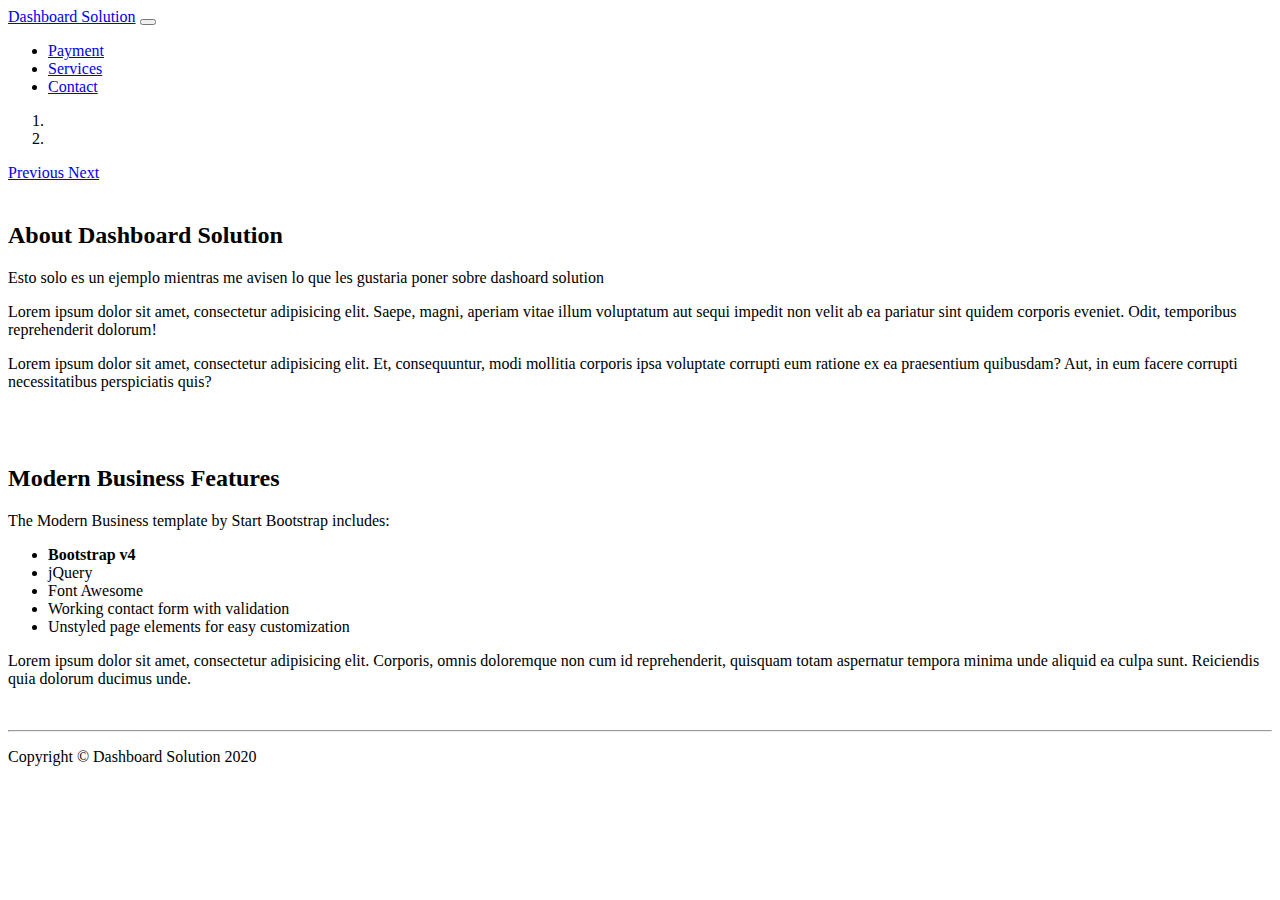
==== index.html @ 203d54cf "Add files via upload" ====
<!DOCTYPE html>
<html lang="en">

<head>
  
  <meta charset="utf-8">
  <meta name="viewport" content="width=device-width, initial-scale=1, shrink-to-fit=no">
  <meta name="description" content="">
  <meta name="author" content="">

  <title>Modern Business - Start Bootstrap Template</title>

  <!-- Bootstrap core CSS -->
  <link href="vendor/bootstrap/css/bootstrap.min.css" rel="stylesheet">

  <!-- Custom styles for this template -->
  <link href="css/modern-business.css" rel="stylesheet">


</head>

<body>

  <!-- Navigation -->
  <nav   class="navbar fixed-top navbar-expand-lg navbar-dark navColor fixed-top">
    <div id="test" class="container">
      <a class="navbar-brand nameStyle" href="index.html">Dashboard Solution</a>
      <button class="navbar-toggler navbar-toggler-right" type="button" data-toggle="collapse" data-target="#navbarResponsive" aria-controls="navbarResponsive" aria-expanded="false" aria-label="Toggle navigation">
        <span class="navbar-toggler-icon"></span>
      </button>
      <div class="collapse navbar-collapse" id="navbarResponsive">
        <ul class="navbar-nav ml-auto">
          <li class="nav-item">
            <a class="nav-link" href="about.html">Payment</a>
          </li>
          <li class="nav-item">
            <a class="nav-link" href="services.html">Services</a>
          </li>
          <li class="nav-item">
            <a class="nav-link" href="contact.html">Contact</a>
          </li>
        </ul>
      </div>
    </div>
  </nav>

  <header>
    
    <div id="carouselExampleIndicators" class="carousel slide  " data-ride="carousel">
      <ol class="carousel-indicators">
        <li data-target="#carouselExampleIndicators" data-slide-to="0" class="active"></li>
        <li data-target="#carouselExampleIndicators" data-slide-to="1"></li>
        <!--<li data-target="#carouselExampleIndicators" data-slide-to="2"></li>-->
      </ol>
      <div class="carousel-inner " role="listbox" style="background-color: #1a1a1a">
        <!-- Slide One - Set the background image for this slide in the line below -->
        <div class="carousel-item active containImage " style="background-image: url('pictures/chrisPic2.jpeg')">
         
        </div>
        
        <!-- Slide Three - Set the background image for this slide in the line below -->
        <div class="carousel-item containImage" style="background-image: url('pictures/chrisPic1.jpeg');">
          <!--
          <div class="carousel-caption d-none d-md-block">
            <h3>Third Slide</h3>
            <p>This is a description for the third slide.</p>
          </div>
          -->
        </div>
      </div>
      <a class="carousel-control-prev" href="#carouselExampleIndicators" role="button" data-slide="prev">
        <span class="carousel-control-prev-icon" aria-hidden="true"></span>
        <span class="sr-only">Previous</span>
      </a>
      <a class="carousel-control-next" href="#carouselExampleIndicators" role="button" data-slide="next">
        <span class="carousel-control-next-icon" aria-hidden="true"></span>
        <span class="sr-only">Next</span>
      </a>
    </div>
  </header>

  <!-- Page Content -->
  <div  class="container giveTopPadding  ">


    <div class="row topAndBottomBorder " style="padding-top: 20px" >
      <div class="col-lg-7">
        <h2>About Dashboard Solution</h2>
        <p>Esto solo es un ejemplo mientras me avisen lo que les gustaria poner sobre dashoard solution</p>
        <p>Lorem ipsum dolor sit amet, consectetur adipisicing elit. Saepe, magni, aperiam vitae illum voluptatum aut sequi impedit non velit ab ea pariatur sint quidem corporis eveniet. Odit, temporibus reprehenderit dolorum!</p>
        <p>Lorem ipsum dolor sit amet, consectetur adipisicing elit. Et, consequuntur, modi mollitia corporis ipsa voluptate corrupti eum ratione ex ea praesentium quibusdam? Aut, in eum facere corrupti necessitatibus perspiciatis quis?</p>
      </div>
      <!--
      <div class="col-lg-6 showBorder "  >
        <img class=" showBorder truckSize rounded mb-2" src="pictures/chrisPic3.jpeg" alt="" >
      </div>
      
      -->

      <img class="  truckSize rounded col-lg-5 " src="pictures/chrisPic3.jpeg" alt="" >
      
      
    </div>
   

    <!-- Features Section -->
    <div class="row " style="padding-top: 20px;">
      <div class="col-lg-6">
        <h2>Modern Business Features</h2>
        <p>The Modern Business template by Start Bootstrap includes:</p>
        <ul>
          <li>
            <strong>Bootstrap v4</strong>
          </li>
          <li>jQuery</li>
          <li>Font Awesome</li>
          <li>Working contact form with validation</li>
          <li>Unstyled page elements for easy customization</li>
        </ul>
        <p>Lorem ipsum dolor sit amet, consectetur adipisicing elit. Corporis, omnis doloremque non cum id reprehenderit, quisquam totam aspernatur tempora minima unde aliquid ea culpa sunt. Reiciendis quia dolorum ducimus unde.</p>
      </div>
      <div class="col-lg-6">
        <img class="img-fluid rounded" src="http://placehold.it/700x450" alt="">
      </div>
    </div>
    <!-- /.row -->

    <hr>

  

  </div>
  <!-- /.container -->

  <!-- Footer -->
  <footer class="py-5 bg-dark">
    <div class="container">
      <p class="m-0 text-center text-white">Copyright &copy; Dashboard Solution 2020</p>
    </div>
    <!-- /.container -->
  </footer>

  <!-- Bootstrap core JavaScript -->
  <script src="vendor/jquery/jquery.min.js"></script>
  <script src="vendor/bootstrap/js/bootstrap.bundle.min.js"></script>

</body>

</html>
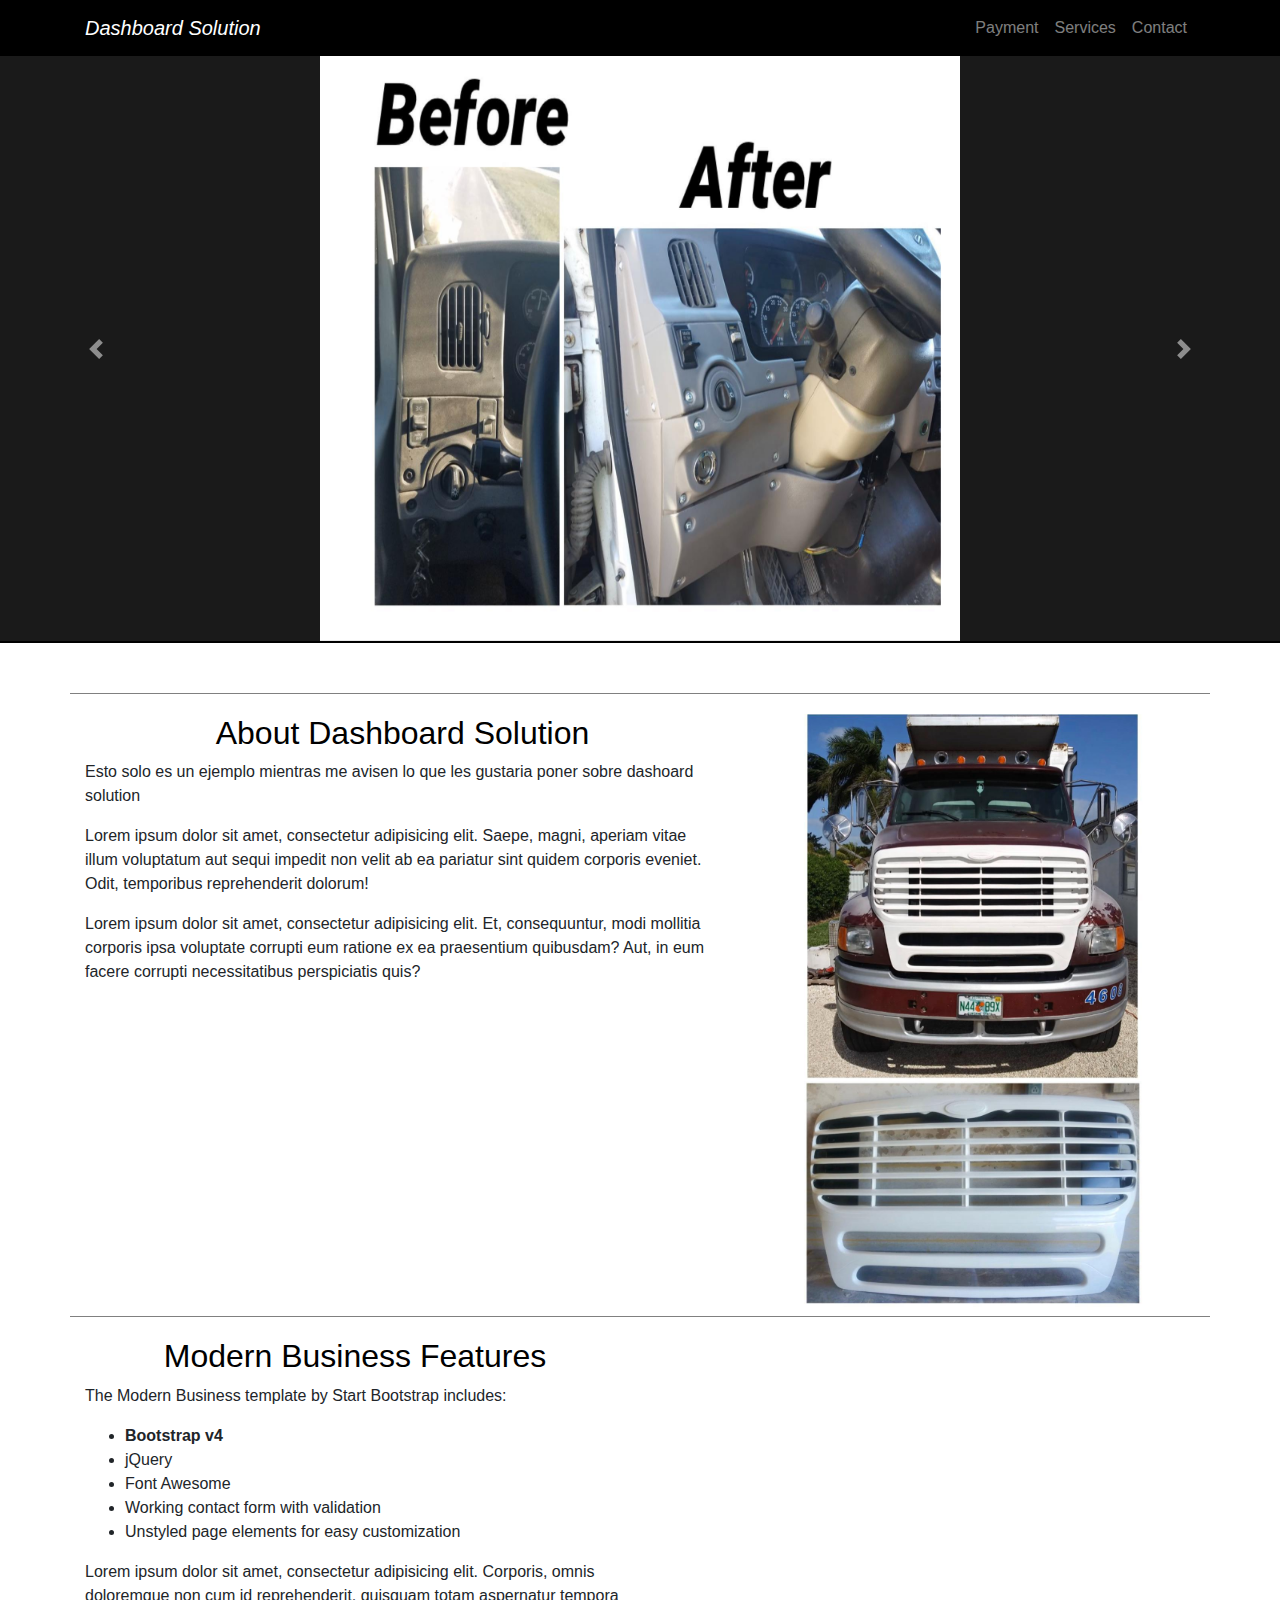
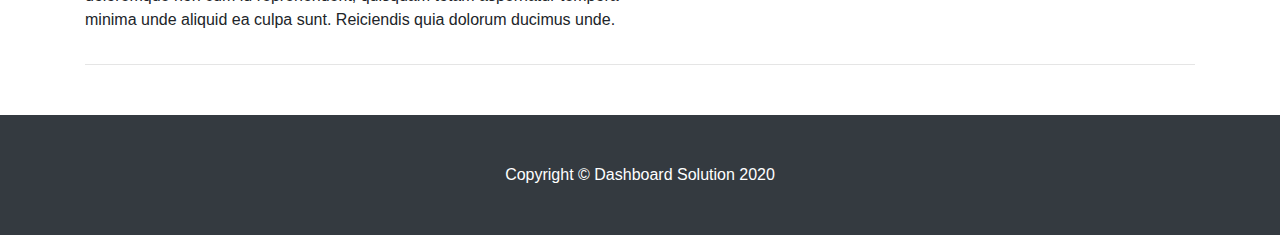
==== commit 7d73ea8e: "Add files via upload" ====
--- a/index.html
+++ b/index.html
@@ -22,7 +22,7 @@
 <body>
 
   <!-- Navigation -->
-  <nav   class="navbar fixed-top navbar-expand-lg navbar-dark navColor fixed-top">
+  <nav  class="navbar fixed-top navbar-expand-lg navbar-dark navColor fixed-top">
     <div id="test" class="container">
       <a class="navbar-brand nameStyle" href="index.html">Dashboard Solution</a>
       <button class="navbar-toggler navbar-toggler-right" type="button" data-toggle="collapse" data-target="#navbarResponsive" aria-controls="navbarResponsive" aria-expanded="false" aria-label="Toggle navigation">
@@ -97,7 +97,7 @@
       
       -->
 
-      <img class="  truckSize rounded col-lg-5 " src="pictures/chrisPic3.jpeg" alt="" >
+      <img class=" rounded col-lg-5 " src="pictures/chrisPic3.jpeg" alt="" >
       
       
     </div>
--- a/css/modern-business.css
+++ b/css/modern-business.css
@@ -0,0 +1,90 @@
+/*!
+ * Start Bootstrap - Modern Business (https://startbootstrap.com/template-overviews/modern-business)
+ * Copyright 2013-2019 Start Bootstrap
+ * Licensed under MIT (https://github.com/BlackrockDigital/startbootstrap-logomodern-business-nav/blob/master/LICENSE)
+ */
+
+
+body {
+  padding-top: 56px;
+}
+
+.carousel-item {
+  height: 65vh;
+  min-height: 300px;
+  background: no-repeat center center scroll;
+  -webkit-background-size: cover;
+  -moz-background-size: cover;
+  -o-background-size: cover;
+  background-size: cover;
+}
+
+.portfolio-item {
+  margin-bottom: 30px;
+}
+
+h1{
+	color: dimgray;
+  /*color: SaddleBrown;*/
+  text-align: center;
+  font-weight: bold
+  
+}
+
+.navColor{
+  background-color: black;
+}
+
+.showBorder{
+  border-style: solid;
+  border-color: red
+}
+
+.containImage{
+  background-position: center;
+  background-size: 50% 100%;
+
+  
+  
+
+}
+
+.lowBorder{
+  border-bottom: 1px solid gray;
+}
+
+h2{
+  text-align: center;
+  color: black;
+  /*color: SaddleBrown;*/
+
+}
+
+#carouselExampleIndicators{
+  /*border-top: 3px solid black;*/
+  border-bottom: 2px solid black;
+}
+
+.truckSize{
+  
+  height: 530px;
+  width: 450px;
+
+  
+
+}
+
+.giveTopPadding{
+  margin-top: 50px;
+  margin-bottom: 50px;
+
+}
+
+.topAndBottomBorder{
+  border-top: 1px solid gray;
+  border-bottom: 1px solid gray;
+}
+
+.nameStyle{
+  font-style: italic;
+}